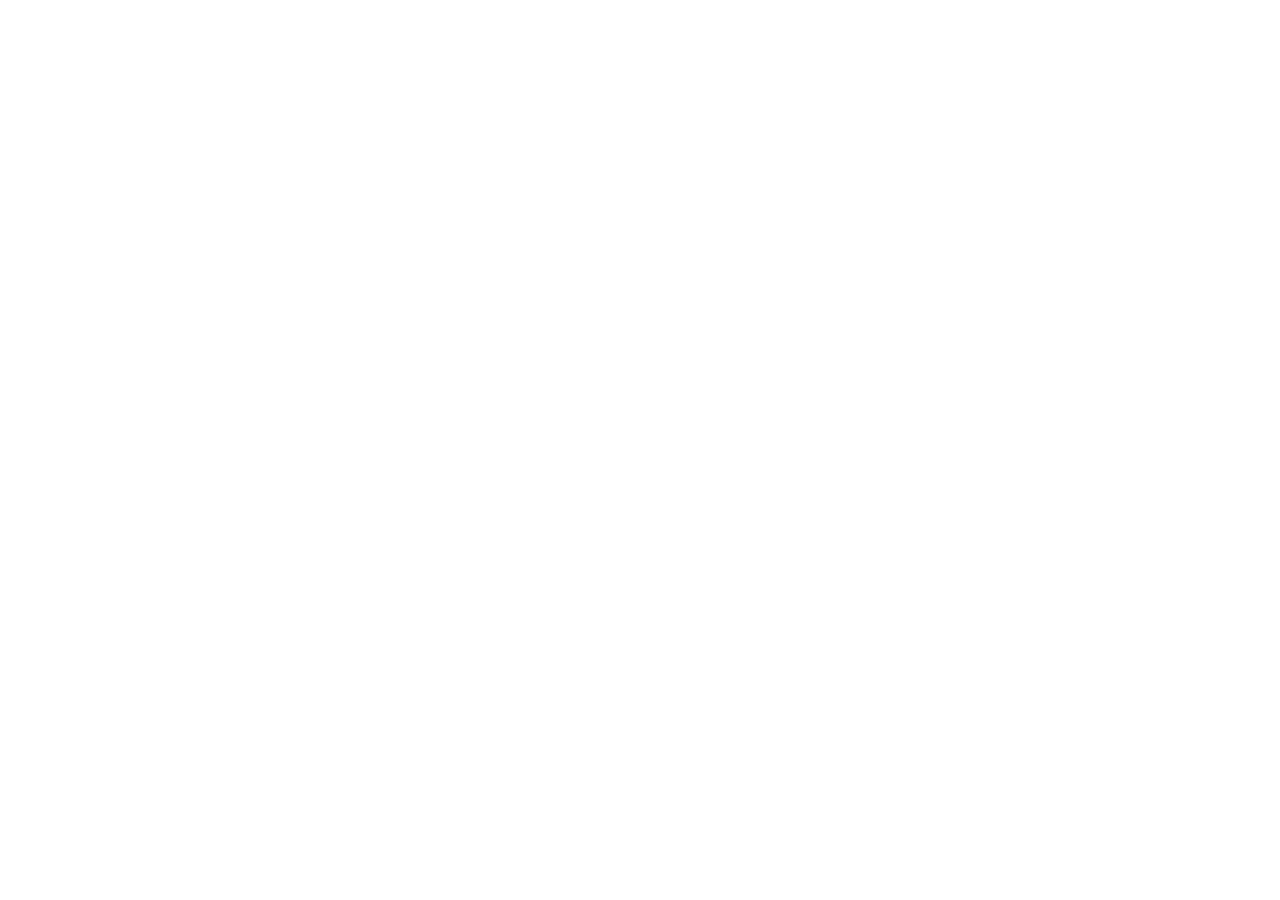
==== Tugas/latihan-quiz/index.html @ 22e9a5cb "fix setup" ====
<!doctype html>
<html lang="en">
    <head>
        <meta charset="UTF-8" />
        <meta name="viewport" content="width=device-width, initial-scale=1.0" />
        <title>Shoes Store</title>
        <link
            href="https://cdn.jsdelivr.net/npm/bootstrap@5.3.8/dist/css/bootstrap.min.css"
            rel="stylesheet"
            integrity="sha384-sRIl4kxILFvY47J16cr9ZwB07vP4J8+LH7qKQnuqkuIAvNWLzeN8tE5YBujZqJLB"
            crossorigin="anonymous"
        />
    </head>
    <body></body>
    <script src="script.js"></script>
</html>
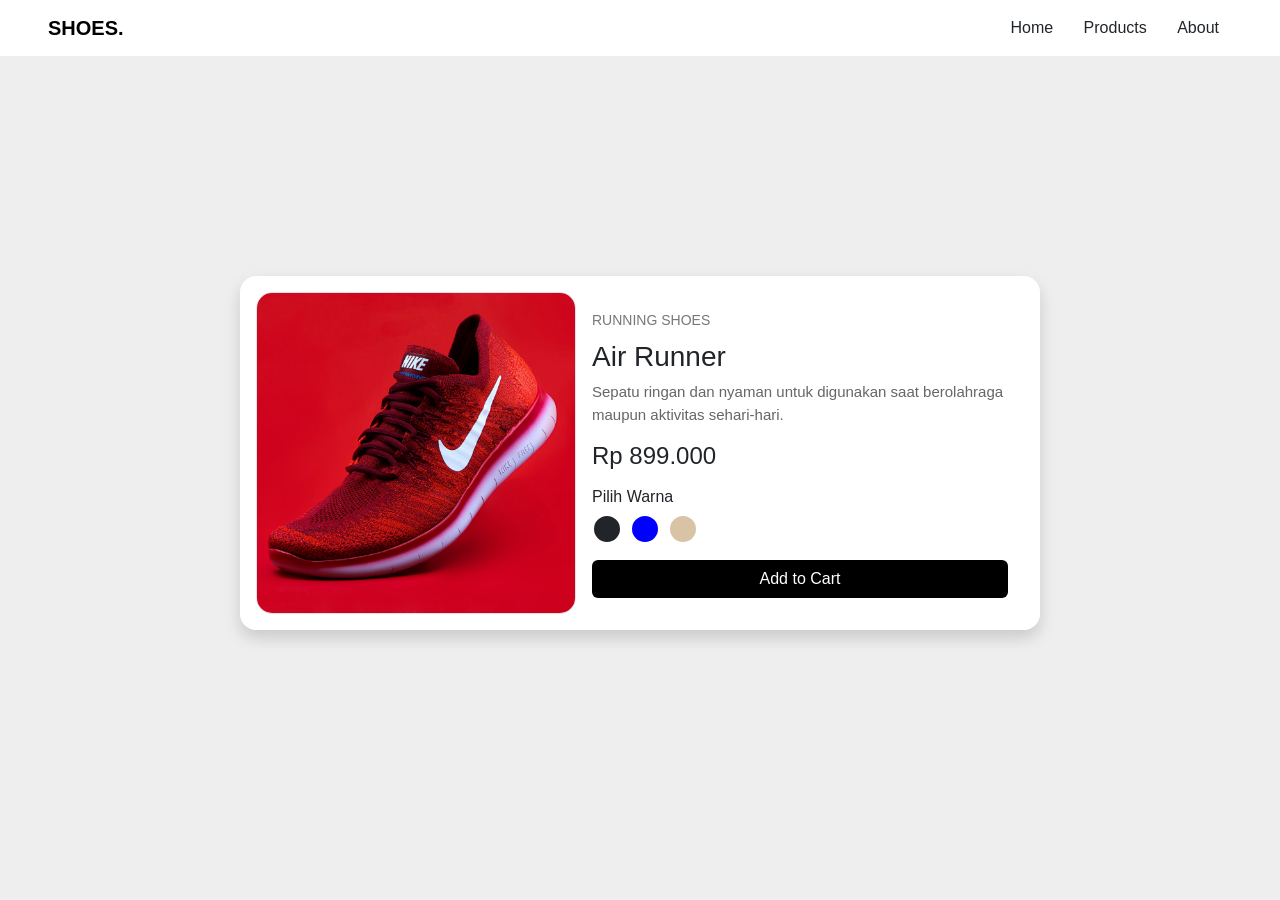
==== commit 58ea6f84: "menerjakan tugas latihan kuis praktikum web" ====
--- a/Tugas/latihan-quiz/index.html
+++ b/Tugas/latihan-quiz/index.html
@@ -10,7 +10,87 @@
             integrity="sha384-sRIl4kxILFvY47J16cr9ZwB07vP4J8+LH7qKQnuqkuIAvNWLzeN8tE5YBujZqJLB"
             crossorigin="anonymous"
         />
+        <link rel="stylesheet" href="style.css" />
     </head>
-    <body></body>
+    <body>
+        <nav class="navbar">
+            <div class="container-fluid px-5">
+                <a class="navbar-brand fw-bold">SHOES.</a>
+                <div class="">
+                    <button type="button" class="btn btn-nav">Home</button>
+                    <button type="button" class="btn btn-nav">Products</button>
+                    <button type="button" class="btn btn-nav">About</button>
+                </div>
+            </div>
+        </nav>
+
+        <div class="container d-flex justify-content-center align-items-center">
+            <div
+                class="card mb-3 p-3 border-0 shadow rounded-4"
+                style="max-width: 800px"
+                id="bg-card"
+            >
+                <div class="row g-0">
+                    <div class="col-md-5">
+                        <img
+                            src="shoe.avif"
+                            class="img-fluid border rounded-4"
+                            alt="Shoe"
+                            style="height: 100%; object-fit: cover"
+                        />
+                    </div>
+                    <div class="col-md-7">
+                        <div class="card-body">
+                            <span
+                                class="fw-thin"
+                                style="color: #777777; font-size: 14px"
+                                >RUNNING SHOES</span
+                            >
+                            <h3 class="card-title mt-2">Air Runner</h3>
+                            <p
+                                class="card-text"
+                                style="font-size: 15px; color: #666666"
+                            >
+                                Sepatu ringan dan nyaman untuk digunakan saat
+                                berolahraga maupun aktivitas sehari-hari.
+                            </p>
+                            <h4 class="mb-3">Rp 899.000</h4>
+                            <h6 class="">Pilih Warna</h6>
+                            <div class="d-flex gap-2">
+                                <button
+                                    type="button"
+                                    class="bulat bg-dark border border-2 border-white rounded-circle"
+                                    onclick="klikTombolHitam()"
+                                ></button>
+                                <button
+                                    type="button"
+                                    class="bulat bg-blue border border-2 border-white rounded-circle"
+                                    onclick="klikTombolBiru()"
+                                ></button>
+                                <button
+                                    type="button"
+                                    class="bulat bg-cream border border-2 border-white rounded-circle"
+                                    onclick="klikTombolCream()"
+                                ></button>
+                            </div>
+                            <div class="d-grid gap-2 mt-3">
+                                <button
+                                    class="btn btn-add"
+                                    type="button"
+                                    onclick="
+                                        alert(
+                                            `Fitur masih belum dibuat wkkwkwkwkkwk`,
+                                        )
+                                    "
+                                >
+                                    Add to Cart
+                                </button>
+                            </div>
+                        </div>
+                    </div>
+                </div>
+            </div>
+        </div>
+    </body>
     <script src="script.js"></script>
 </html>
--- a/Tugas/latihan-quiz/style.css
+++ b/Tugas/latihan-quiz/style.css
@@ -0,0 +1,47 @@
+* {
+    font-family: Arial, sans-serif;
+}
+
+body {
+    background-color: #eeeeee;
+}
+
+.navbar {
+    background-color: #ffffff;
+}
+
+.container {
+    height: 90vh;
+}
+
+.card {
+    background-color: #ffffff;
+}
+
+.bulat {
+    width: 30px;
+    height: 30px;
+}
+
+.bg-dark {
+    background-color: #000000;
+}
+
+.bg-blue {
+    background-color: blue;
+}
+
+.bg-cream {
+    background-color: #d8c3a5;
+}
+
+.btn-add {
+    background-color: #000000;
+    color: white;
+}
+
+.btn-add:hover,
+.btn-nav:hover {
+    background-color: #444444;
+    color: #eeeeee;
+}
